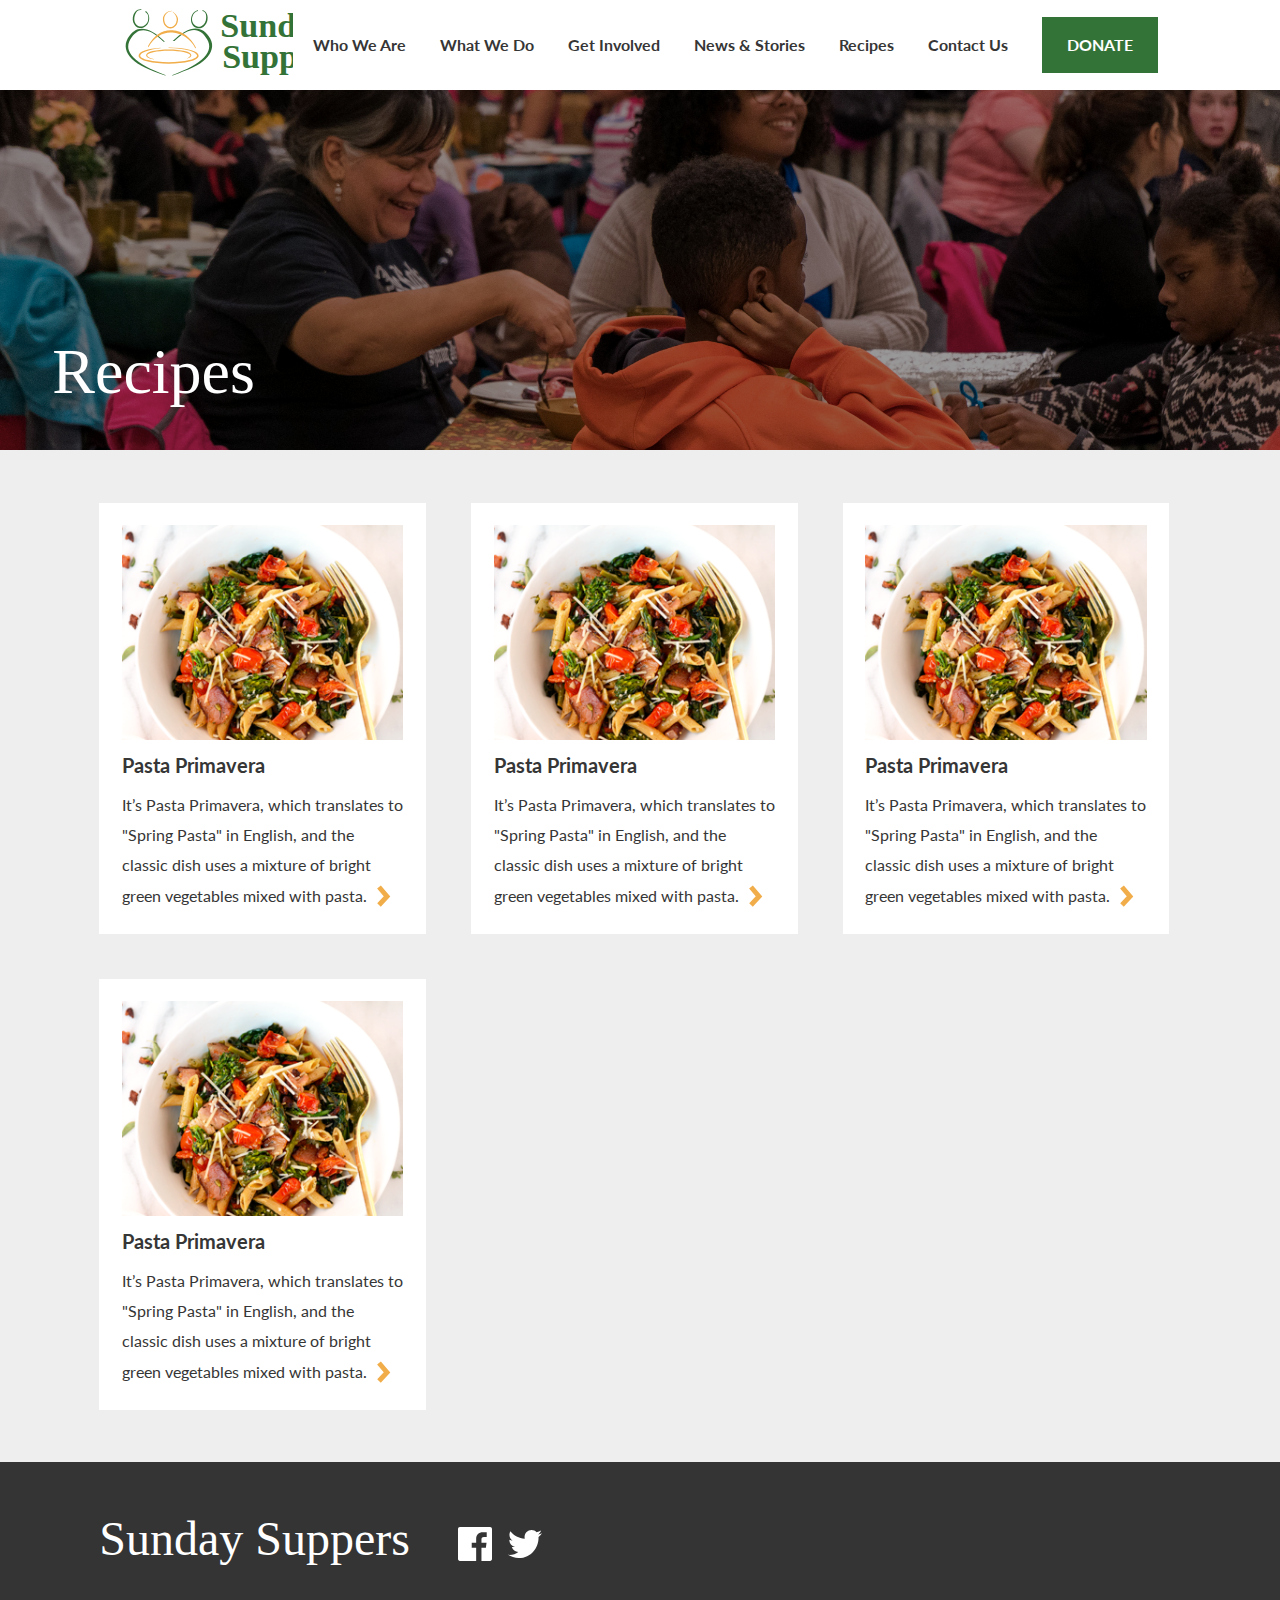
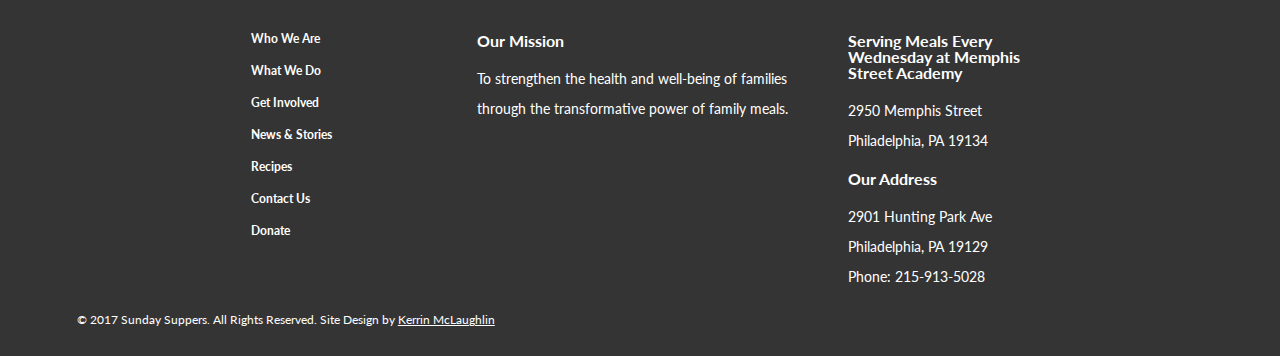
==== sunday-suppers/recipes.html @ 990748db "initial commit" ====
<!doctype html>
<html class="no-js" lang="">
    <head>
        <meta charset="utf-8">
        <meta http-equiv="x-ua-compatible" content="ie=edge">
        <title></title>
        <meta name="description" content="">
        <meta name="viewport" content="width=device-width, initial-scale=1">

        <link rel="apple-touch-icon" href="apple-touch-icon.png">
        <!-- Place favicon.ico in the root directory -->

        <link rel="stylesheet" href="css/normalize.css">
        <link rel="stylesheet" href="css/main.css">
        <link href="https://fonts.googleapis.com/css?family=Amatic+SC|Lato:400,400i,700,900" rel="stylesheet">
        <script src="js/vendor/modernizr-2.8.3.min.js"></script>
    </head>
    <body>

      <nav>
  <a href="index.html" class="logolink"><div class="logo"><img src="img/logo.svg"></div></a>        <ul>
          <li class="dropdown">
            <a href="" class="dropbtn">Who We Are</a>
            <div class="dropdown-content">
  <a href="#">Mission & Values</a>
  <a href="#">Why Sunday Suppers?</a>
  <a href="#">Where We Serve</a>
    <a href="#">Our Impact</a>
      <a href="#">Staff</a>
</div>
</li>
<li class="dropdown">
  <a href="" class="dropbtn">What We Do</a>
</li>

<li class="dropdown">
  <a href="" class="dropbtn">Get Involved</a>
  <div class="dropdown-content">
<a href="#">Volunteer</a>
<a href="#">Donate</a>
<a href="#">Become a Sunday Suppers Family</a>

</div>
</li>
<li class="dropdown">
  <a href="" class="dropbtn">News & Stories</a>
  <div class="dropdown-content">
<a href="#">News and Updates</a>
<a href="#">Family & Volunteer Stories</a>
<a href="#">Media Coverage</a>
</div>
</li>

          <li>
            <a href="">Recipes</a>
          </li>

          <li>
            <a href="">Contact Us</a>
          </li>

          <li class="donate">
            <a href="">Donate</a>
          </li>
       </ul>
      </nav>

      <div class="header-image" style="background-image: url('img/hero.JPG');">
      <div class="black-bg">  <div class="header-text">
<span> Recipes </span>
  </div>
</div>
      </div>


      <div class="container recipes">

          <div class="row justify-left">
            <div class="col-33 recipe"><img src="img/recipe.png">
              <h2>Pasta Primavera</h2> <p>It’s Pasta Primavera, which translates to "Spring Pasta" in English, and the classic dish uses a mixture of bright green vegetables mixed with pasta.</p>
            </div>
            <div class="col-33 recipe"><img src="img/recipe.png">
              <h2>Pasta Primavera</h2> <p>It’s Pasta Primavera, which translates to "Spring Pasta" in English, and the classic dish uses a mixture of bright green vegetables mixed with pasta.</p>
            </div>
            <div class="col-33 recipe"><img src="img/recipe.png">
              <h2>Pasta Primavera</h2> <p>It’s Pasta Primavera, which translates to "Spring Pasta" in English, and the classic dish uses a mixture of bright green vegetables mixed with pasta.</p>
            </div>
            <div class="col-33 recipe"><img src="img/recipe.png">
              <h2>Pasta Primavera</h2> <p>It’s Pasta Primavera, which translates to "Spring Pasta" in English, and the classic dish uses a mixture of bright green vegetables mixed with pasta.</p>
            </div>
          </div>

      </div>







      <footer>
        <div class="container">
      <div class="row">
      <div class="col-100  padding-reset flex align-items-center">
        <h1>Sunday Suppers</h1>

        <div class="social"><a href=""><img src="img/Facebook-white.svg"></a></div>
          <div class="social"><a href=""><img src="img/Twitter-white.svg"></a></div>
      </div>
      </div>

      <div class="row justify-content">
      <div class="col-20">
        <nav>
          <ul>
            <li><a href="">Who We Are</a></li>
            <li><a href="">What We Do</a></li>
            <li><a href="">Get Involved</a></li>
            <li><a href="">News & Stories</a></li>
            <li><a href="">Recipes</a></li>
            <li><a href="">Contact Us</a></li>
            <li><a href="">Donate</a></li>
          </ul>
        </nav>
      </div>
      <div class="col-33">
        <h2>Our Mission</h2>

        <p>To strengthen the health and
      well-being of families through the transformative power of family meals.</p>
      </div>
      <div class="col-20">
        <h2>Serving Meals Every Wednesday at Memphis Street Academy</h2>
        <p>2950 Memphis Street<br>
      Philadelphia, PA 19134</p>

      <h2>Our Address</h2>

      <p>2901 Hunting Park Ave<br>
      Philadelphia, PA 19129<br>
      Phone: 215-913-5028</p>
      </div>
      </div>

      <span>© 2017 Sunday Suppers. All Rights Reserved. Site Design by <a href="http://www.kerrinrose.com">Kerrin McLaughlin</a></span>
      </div>
      </footer>




        <script src="https://code.jquery.com/jquery-1.12.0.min.js"></sgript>
        <script>window.jQuery || document.write('<script src="js/vendor/jquery-1.12.0.min.js"><\/script>')</script>
        <script src="js/plugins.js"></script>
        <script src="js/main.js"></script>

        <!-- Google Analytics: change UA-XXXXX-X to be your site's ID. -->
        <script>
            (function(b,o,i,l,e,r){b.GoogleAnalyticsObject=l;b[l]||(b[l]=
            function(){(b[l].q=b[l].q||[]).push(arguments)});b[l].l=+new Date;
            e=o.createElement(i);r=o.getElementsByTagName(i)[0];
            e.src='https://www.google-analytics.com/analytics.js';
            r.parentNode.insertBefore(e,r)}(window,document,'script','ga'));
            ga('create','UA-XXXXX-X','auto');ga('send','pageview');
        </script>
    </body>
</html>
---- sunday-suppers/css/main.css ----
/*! HTML5 Boilerplate v5.3.0 | MIT License | https://html5boilerplate.com/ */

/*
 * What follows is the result of much research on cross-browser styling.
 * Credit left inline and big thanks to Nicolas Gallagher, Jonathan Neal,
 * Kroc Camen, and the H5BP dev community and team.
 */



 /* http://meyerweb.com/eric/tools/css/reset/
    v2.0 | 20110126
    License: none (public domain)
 */

 html, body, div, span, applet, object, iframe,
 h1, h2, h3, h4, h5, h6, p, blockquote, pre,
 a, abbr, acronym, address, big, cite, code,
 del, dfn, em, img, ins, kbd, q, s, samp,
 small, strike, strong, sub, sup, tt, var,
 b, u, i, center,
 dl, dt, dd, ol, ul, li,
 fieldset, form, label, legend,
 table, caption, tbody, tfoot, thead, tr, th, td,
 article, aside, canvas, details, embed,
 figure, figcaption, footer, header, hgroup,
 menu, nav, output, ruby, section, summary,
 time, mark, audio, video {
 	margin: 0;
 	padding: 0;
 	border: 0;
 	font-size: 100%;
 	font: inherit;
 	vertical-align: baseline;
 }
 /* HTML5 display-role reset for older browsers */
 article, aside, details, figcaption, figure,
 footer, header, hgroup, menu, nav, section {
 	display: block;
 }
 body {
 	line-height: 1;
 }
 ol, ul {
 	list-style: none;
 }
 blockquote, q {
 	quotes: none;
 }
 blockquote:before, blockquote:after,
 q:before, q:after {
 	content: '';
 	content: none;
 }
 table {
 	border-collapse: collapse;
 	border-spacing: 0;
 }


/* ==========================================================================
   Base styles: opinionated defaults
   ========================================================================== */

html {
    color: #222;
    font-size: 1em;
    line-height: 1.4;
}

/*
 * Remove text-shadow in selection highlight:
 * https://twitter.com/miketaylr/status/12228805301
 *
 * These selection rule sets have to be separate.
 * Customize the background color to match your design.
 */

::-moz-selection {
    background: #b3d4fc;
    text-shadow: none;
}

::selection {
    background: #b3d4fc;
    text-shadow: none;
}

/*
 * A better looking default horizontal rule
 */

hr {
    display: block;
    height: 1px;
    border: 0;
    border-top: 1px solid #ccc;
    margin: 1em 0;
    padding: 0;
}

/*
 * Remove the gap between audio, canvas, iframes,
 * images, videos and the bottom of their containers:
 * https://github.com/h5bp/html5-boilerplate/issues/440
 */

audio,
canvas,
iframe,
img,
svg,
video {
    vertical-align: middle;
}

/*
 * Remove default fieldset styles.
 */

fieldset {
    border: 0;
    margin: 0;
    padding: 0;
}

/*
 * Allow only vertical resizing of textareas.
 */

textarea {
    resize: vertical;
}

.display-none {

  display: none;
}

.display-block {

  display: block !important;
}

/* ==========================================================================
   Browser Upgrade Prompt
   ========================================================================== */

.browserupgrade {
    margin: 0.2em 0;
    background: #ccc;
    color: #000;
    padding: 0.2em 0;
}

/* ==========================================================================
   Author's custom styles
   ========================================================================== */
body, html {

  height: 100%;
  font-family: 'Lato';
  font-weight: 400;
  color: #363636;
}

nav {
  display: flex;
  justify-content: center;
  align-items: center;


  height: 80px;
  background-color: white;
  padding: 5px;
}


.mobile-overlay {

  height: 0%;
      width: 100%;
      position: fixed; /* Stay in place */
      z-index: 1; /* Sit on top */
      left: 0;
      top: 0;
      background-color: #f1ad49;
      overflow:hidden;
      transition: 0.5s;
}

.closebtn {

  position: absolute;
    top: 35px;
    right: 35px;
    font-size: 20px;
    font-weight: 700;
    color: #fff;
    text-decoration: none;
}

.closebtn:hover {

  border-bottom: 2px solid #fff;
  padding-bottom: 5px;
}

.overlay-content {

  position: relative;
  top: 100px;
  left: 40px;
}

.overlay-content li {

  list-style: none;
  margin: 20px;

}

.overlay-content li a {

  color: #fff;
  font-size: 30px;
  text-decoration: none;

}

.overlay-content li .overlaynavcontent {

  margin-top: 10px;
  margin-left: 30px;
  display: none;
}

.overlay-content li .overlaynavcontent a {
display: list-item;
font-size: 20px;
margin: 20px 0px;
transition: .5s;


}

.overlay-content li .overlaynavcontent a:hover {

  border-bottom: 0px;
  padding-bottom: 0px;
  opacity: .5;
  transition: .5s;
}


.after::after {

  content: ' +';
}
.afterafter::after {

  content: ' -' !important;

}

.overlay-content li a:hover {

  border-bottom: 2px solid #fff;
  padding-bottom: 5px;

}

.dropdown {
    position: relative;
    display: inline-block;
}

.dropdown-content {
    display: none;
    opacity: 0;
    position: absolute;
    left: -20px;
    background-color: #f9f9f9;
    min-width: 250px;
    z-index: 1;
    padding-top: 10px;
    transition: opacity 2s ease-in;

}

.dropdown-content a {
    color: #363636;
    padding: 12px 25px;
    text-decoration: none;
    display: block;
    font-weight: 400;
    border-bottom: 0px !important;
}
.dropdown:hover .dropdown-content {
    display: block;
    opacity: 1;
}




.dropdown-content a:hover {background-color: #f1f1f1}

nav .logo {


  width: 180px;
  margin: 0px 20px;
}

.nav-icon {

  display: none;
  font-size: 20px;
}

nav ul li {

  display: inline-block;
  margin-right: 30px;
}

li.donate {

background-color: #347337;
padding: 20px 25px;


}

li.donate:hover {

    background-color: #29572B;
    cursor: pointer;
}

li.donate a {

  color: #fff;
  text-transform: uppercase;
  font-weight: 700;
}

li.donate a:hover {

  border-bottom: 0px;

}

nav a {

  font-family: 'Lato';
  font-weight: 700;
  text-decoration: none;
  color: #363636;
  padding-bottom: 5px;

}

nav a:hover {
border-bottom: 2px solid #F5A623;

}

/* The hero image */
.hero-image {
    /* The image used */
    background-image: url("../img/hero.JPG");

    /* Set a specific height */
    height: 80%;

    /* Position and center the image to scale nicely on all screens */
    background-position: center;
    background-repeat: no-repeat;
    background-size: cover;
    position: relative;
}

.header-image {
    /* The image used */


    /* Set a specific height */
    height: 40%;

    /* Position and center the image to scale nicely on all screens */
    background-position: center;
    background-repeat: no-repeat;
    background-size: cover;
    position: relative;
}

.hero-text {

    position: absolute;
    top: 50%;
    left: 25%;
    transform: translate(-50%, -60%);

}

.hero-text span {

  color: white;
  background-color: #F1AD49;
  font-family: 'Amatic';
  font-size: 64px;
  padding: 0px 20px 20px 20px;
}


.hero-text button {

  border: 3px solid white;
  background-color: transparent;
  margin-top: 40px;
  color: white;
  padding: 10px 40px;
  font-weight: 700;
  font-size: 20px;
  transition: background-color .5 ease-in-out;

}

.hero-text button:hover {

  background-color: white;
  color: #F1AD49;
}


.header-text {

    position: absolute;
    top: 80%;
    left: 12%;
    transform: translate(-50%, -60%);

}


.logolink:hover {

  border-bottom: 0px;
}

.header-text span {

  color: white;

  font-family: 'Amatic';
  font-size: 64px;
  padding: 0px 20px 20px 20px;
}

.black-bg {
  width: 100%;
  height: 100%;
  background-color: rgba(0, 0, 0, 0.4);
}

.hero-message {

  position: absolute;
  bottom: 0px;
  width: 84%;
  background-color: #f1ad49;
  padding: 30px 8%;
  font-weight: 700;
}

.hero-message a {

  color: white;
  margin-left: 10px;
  text-decoration: none;
}


.container {

  padding: 30px 6%;
}

.container h1 {

  font-family: 'Amatic';
  color: #347337;
  font-size: 48px;
  margin-bottom: 10px;
}

.container h2 {

  font-weight: 700;
  padding: 15px 0px;
  font-size: 20px;
}

.container p {

  line-height: 30px;
}

.impact-1 {

  background-color: #f1ad49;
padding: 100px 100px !important;

}

.impact-1 h1 {

  color: white;
  font-family: lato;
  font-weight: 900;
  padding: 0px;
  font-size: 64px;
}

.impact-1 h2 {

  color:white;
  padding: 0px;
}

.impact-2 {

  border: 5px solid #f1ad49;
  margin: 0% 2% !important;
  padding: 2%;
  border-spacing: border-bpx
}

.impact-2 h1 {

  font-family: 'Lato';
  color: #f1ad49;
  font-size: 20px;
  font-weight: 700;
}

button {

  border: 0px;
  background-color: #347337;
  color: white;
  padding: 20px 40px;
  font-weight: 700;
  margin: 20px 0px;
}

button:after {
  position: relative;
  left: 15px;
  top: 2px;
  content: url('../img/white-carot.svg');

}

button:hover {

  background-color: #29572B;
}

.dark {

  background-color: #363636;
  padding: 80px 50px;
}

.dark h1 {

  color: #f1ad49;
  text-transform: uppercase;
  font-size: 18px;
  font-weight: 700;
  font-family: 'Lato';
}

.news-card-text {
background-color: white;
padding: 20px;
font-weight: 700;

}

.news-card-text:after {

  content: url('../img/orange-carot.svg');
  position: relative;
  left: 10px;
  top: 5px;
  width: 10px;
}

.want-to-help {

  border: 5px solid #f1ad49;
  font-size: 24px;
  font-weight: 900;
  text-align: center;
  padding: 40px 0px !important;
  margin: 50px 0px;
}

.want-to-help a {

  color: #f1ad49;
  transition: color .2s ease-in;
}

.want-to-help a:hover {

  color: #CD9542;
}

.newsletter {
  background-color: #f1ad49;
  margin-left: 2%;
  padding: 2%;
}

.newsletter h1 {

  font-family: 'Lato';
  color: white;
  font-size: 20px;
  font-weight: 900;
  padding-bottom: 10px;
}


form label {

  font-weight: 900;
  font-size: 18px;
  margin: 0px 0px;

}

form div {

  margin-top: 10px;
}

form input[type=text] {

width: 300px;
padding: 10px 20px;
    margin: 8px 0;
    border: 0px;

}

form input[type=submit] {

  border: 0px;
  background-color: #347337;
  color: #fff;
  padding: 15px 60px;
  font-weight: 700;
}

form input[type=submit]:hover {

    background-color: #29572B;
}

footer {

  background-color: #343434;
  color: #fff;
  font-size: 12px;
}

footer .container h1 {

  color: #fff;
  margin-right: 40px;
}

footer .social {

  width: 34px;
  margin: 0px 8px;
}

footer nav {

  background-color: transparent;
  display: inherit;
}

footer .container h2 {

  font-size: 16px;
}
footer .container {

  0px 6%;
}


footer p { font-size: 14px;}
footer nav ul li {

  display: inherit;
  padding: 10px 0px;
}

footer nav a {


  color: #fff;
}

footer span {

  font-size: 12px;
}

footer a {

  color: #fff;
}


.recipes {


  background-color: #eee;
}

.recipe {

  background-color: white;
  margin: 2%;
    padding: 2%;
box-sizing: border-box;
}



.recipe p:after {

  content: url('../img/orange-carot.svg');
  position: relative;
  left: 10px;
  top: 5px;
  width: 10px;
}


.article h1 {

  font-family: 'Lato';
  font-weight: 700;
  font-size: 28px;
  color: #4a4a4a;
}



/* ================
  MEDIA QUERIES
  ================== */

@media (max-width: 1369px) {

  nav {

    padding: 5px 0%;
  }
}

@media (max-width: 1150px) {



   .donate {
     position: absolute;
     top: 90px;
     right: 5px;
     z-index: 1;
   }
}

@media (max-width: 935px) {

  nav a, .donate {display: none;}
  nav .logolink {display: block;}
  nav .nav-icon {display: block;}
  nav {
    justify-content: space-between;
  }

.hero-text {


left: 0%;
transform: translate(5%, -60%);
}

}


/* ================
  GRID
  ================== */

img {

  width: 100%;
}

.flex {
display: flex;

}


.padding-reset {

  padding: 0px !important;
}

.justify-left {
justify-content: left !important;

}
  .row {

    display: flex;
    justify-content: center;
    flex-wrap: wrap;

  }

  .justify-content {

    justify-content: center;
  }

  .align-items-center {

    align-items: center;
  }

.col-10 {

  width: 6%;
margin: 2%;
}

.col-20 {

  width: 16%;
  margin: 2%;

}

.col-33 {

  width: 29%;
  margin: 2%;

}

.col-40 {

  width: 36%;
margin: 2%;

}
.col-50 {

  width: 46%;
margin: 2%;
}

.col-60 {

  width: 56%;
  margin: 2%;

}

.col-66 {

  width: 62%;
margin: 2%;

}

.col-70 {

  width: 66%;
  margin: 2%;

}

.col-80 {

  width: 76%;
margin: 2%;

}

.col-90 {

  width: 86%;
  margin: 2%;

}

.col-100 {

  width: 96%;
margin: 2%;

}








/* ==========================================================================
   Helper classes
   ========================================================================== */

/*
 * Hide visually and from screen readers
 */

.hidden {
    display: none !important;
}

/*
 * Hide only visually, but have it available for screen readers:
 * http://snook.ca/archives/html_and_css/hiding-content-for-accessibility
 */

.visuallyhidden {
    border: 0;
    clip: rect(0 0 0 0);
    height: 1px;
    margin: -1px;
    overflow: hidden;
    padding: 0;
    position: absolute;
    width: 1px;
}

/*
 * Extends the .visuallyhidden class to allow the element
 * to be focusable when navigated to via the keyboard:
 * https://www.drupal.org/node/897638
 */

.visuallyhidden.focusable:active,
.visuallyhidden.focusable:focus {
    clip: auto;
    height: auto;
    margin: 0;
    overflow: visible;
    position: static;
    width: auto;
}

/*
 * Hide visually and from screen readers, but maintain layout
 */

.invisible {
    visibility: hidden;
}

/*
 * Clearfix: contain floats
 *
 * For modern browsers
 * 1. The space content is one way to avoid an Opera bug when the
 *    `contenteditable` attribute is included anywhere else in the document.
 *    Otherwise it causes space to appear at the top and bottom of elements
 *    that receive the `clearfix` class.
 * 2. The use of `table` rather than `block` is only necessary if using
 *    `:before` to contain the top-margins of child elements.
 */

.clearfix:before,
.clearfix:after {
    content: " "; /* 1 */
    display: table; /* 2 */
}

.clearfix:after {
    clear: both;
}

/* ==========================================================================
   EXAMPLE Media Queries for Responsive Design.
   These examples override the primary ('mobile first') styles.
   Modify as content requires.
   ========================================================================== */

@media only screen and (min-width: 35em) {
    /* Style adjustments for viewports that meet the condition */
}

@media print,
       (-webkit-min-device-pixel-ratio: 1.25),
       (min-resolution: 1.25dppx),
       (min-resolution: 120dpi) {
    /* Style adjustments for high resolution devices */
}

/* ==========================================================================
   Print styles.
   Inlined to avoid the additional HTTP request:
   http://www.phpied.com/delay-loading-your-print-css/
   ========================================================================== */

@media print {
    *,
    *:before,
    *:after,
    *:first-letter,
    *:first-line {
        background: transparent !important;
        color: #000 !important; /* Black prints faster:
                                   http://www.sanbeiji.com/archives/953 */
        box-shadow: none !important;
        text-shadow: none !important;
    }

    a,
    a:visited {
        text-decoration: underline;
    }

    a[href]:after {
        content: " (" attr(href) ")";
    }

    abbr[title]:after {
        content: " (" attr(title) ")";
    }

    /*
     * Don't show links that are fragment identifiers,
     * or use the `javascript:` pseudo protocol
     */

    a[href^="#"]:after,
    a[href^="javascript:"]:after {
        content: "";
    }

    pre,
    blockquote {
        border: 1px solid #999;
        page-break-inside: avoid;
    }

    /*
     * Printing Tables:
     * http://css-discuss.incutio.com/wiki/Printing_Tables
     */

    thead {
        display: table-header-group;
    }

    tr,
    img {
        page-break-inside: avoid;
    }

    img {
        max-width: 100% !important;
    }

    p,
    h2,
    h3 {
        orphans: 3;
        widows: 3;
    }

    h2,
    h3 {
        page-break-after: avoid;
    }
}
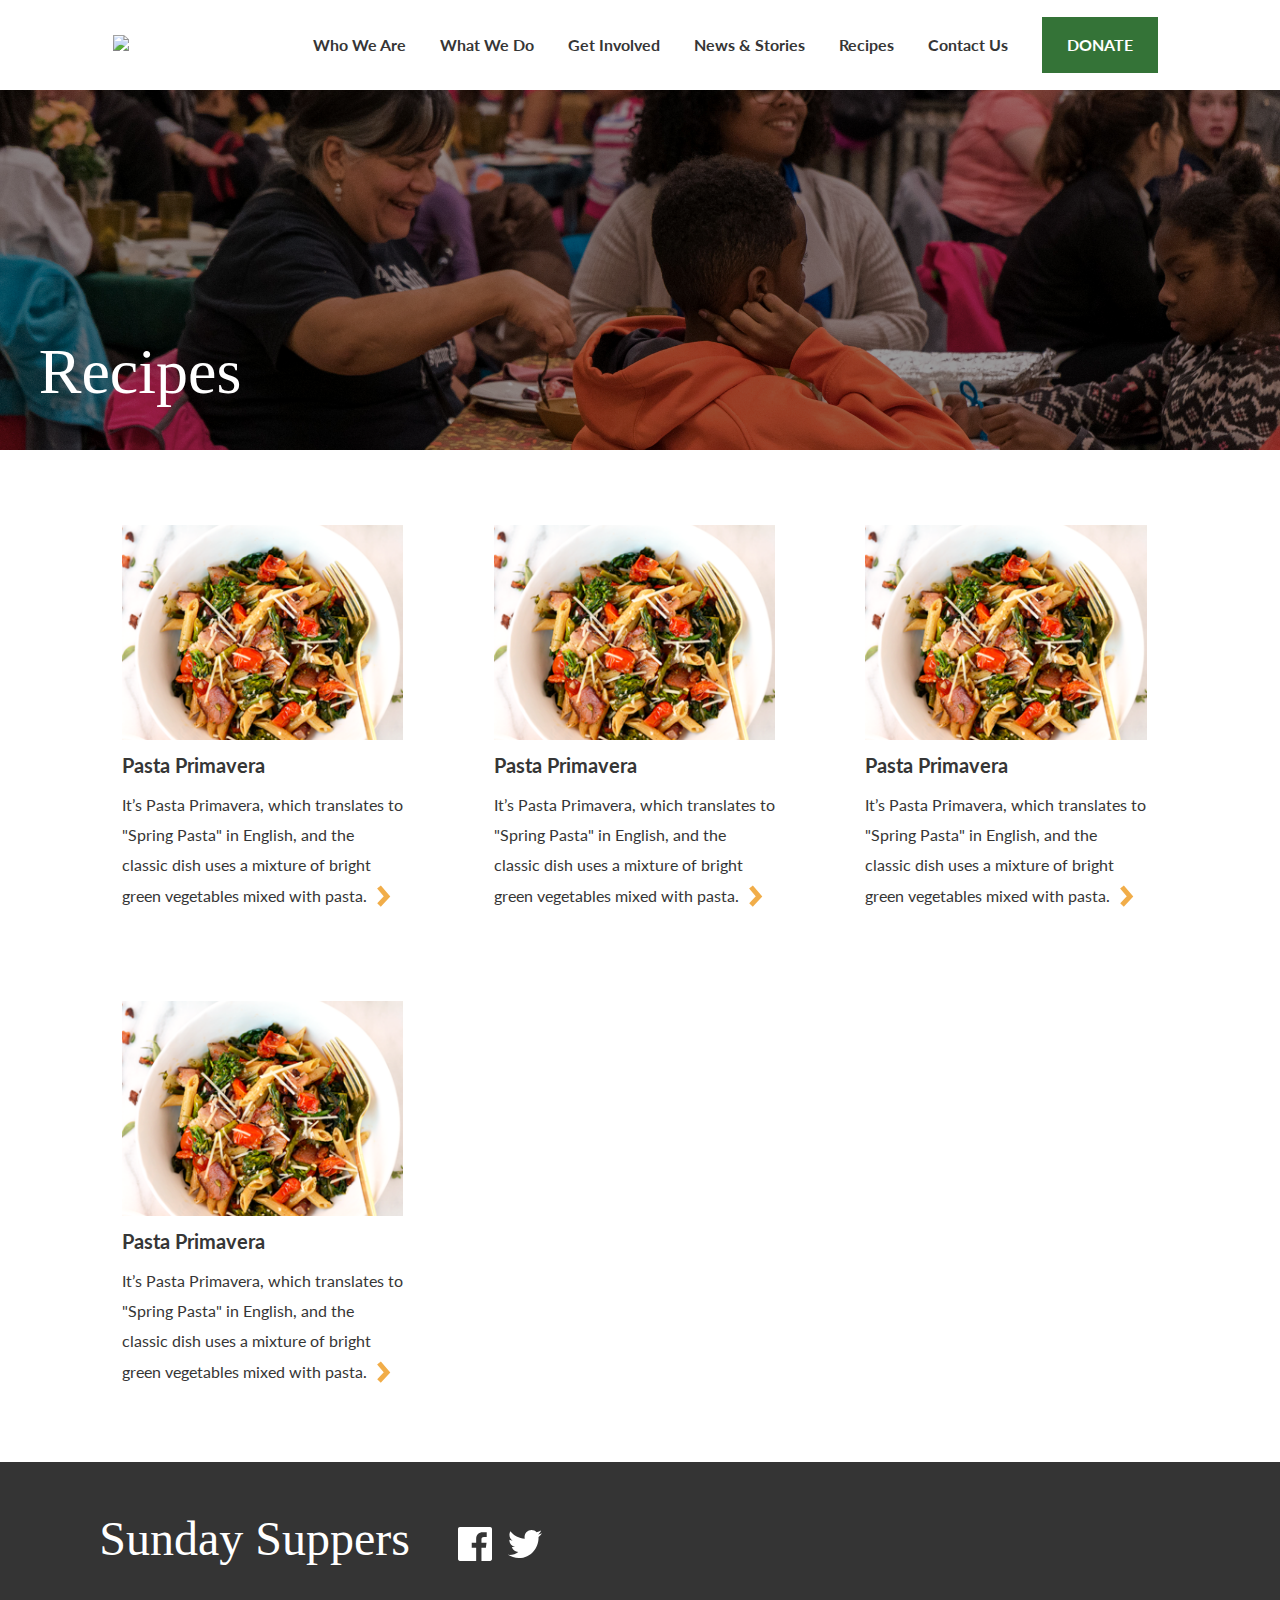
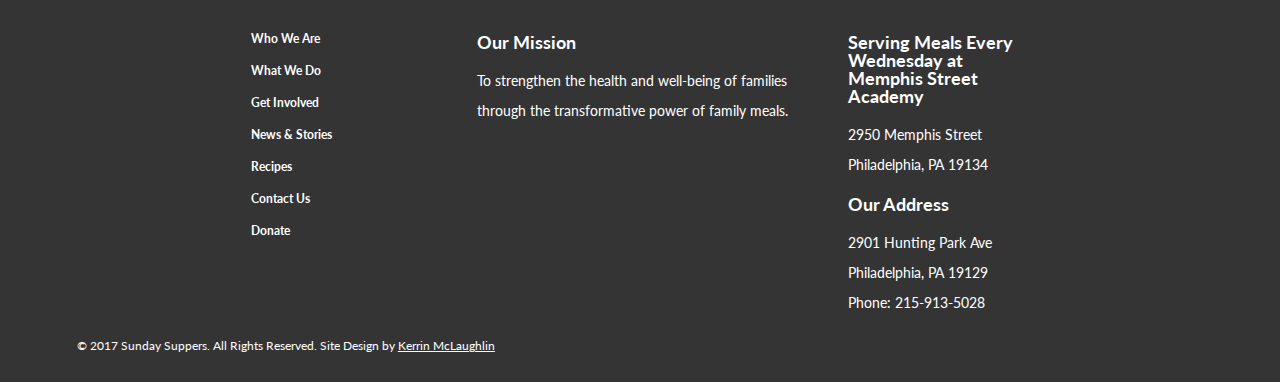
==== commit 37a01653: "adding theme updates for prosperity" ====
--- a/sunday-suppers/recipes.html
+++ b/sunday-suppers/recipes.html
@@ -73,7 +73,7 @@
       </div>
 
 
-      <div class="container recipes">
+      <div class="container cards">
 
           <div class="row justify-left">
             <div class="col-33 recipe"><img src="img/recipe.png">
--- a/sunday-suppers/css/main.css
+++ b/sunday-suppers/css/main.css
@@ -439,7 +439,7 @@
 
     position: absolute;
     top: 80%;
-    left: 12%;
+    left: 140px;
     transform: translate(-50%, -60%);
 
 }
@@ -511,7 +511,7 @@
 .impact-1 {
 
   background-color: #f1ad49;
-padding: 100px 100px !important;
+padding: 5% 5% !important;
 
 }
 
@@ -652,7 +652,7 @@
 
 form input[type=text] {
 
-width: 300px;
+width: 90%;
 padding: 10px 20px;
     margin: 8px 0;
     border: 0px;
@@ -700,7 +700,7 @@
 
 footer .container h2 {
 
-  font-size: 16px;
+  font-size: 18px;
 }
 footer .container {
 
@@ -765,6 +765,127 @@
   font-size: 28px;
   color: #4a4a4a;
 }
+
+
+
+
+
+/* ================
+  GRID
+  ================== */
+
+img {
+
+  width: 100%;
+}
+
+.flex {
+display: flex;
+
+}
+
+
+.padding-reset {
+
+  padding: 0px !important;
+}
+
+.justify-left {
+justify-content: left !important;
+
+}
+  .row {
+
+    display: flex;
+    justify-content: center;
+    flex-wrap: wrap;
+
+  }
+
+  .justify-content {
+
+    justify-content: center;
+  }
+
+  .align-items-center {
+
+    align-items: center;
+  }
+
+.col-10 {
+
+  width: 6%;
+margin: 2%;
+}
+
+.col-20 {
+
+  width: 16%;
+  margin: 2%;
+
+}
+
+.col-33 {
+
+  width: 29%;
+  margin: 2%;
+
+}
+
+.col-40 {
+
+  width: 36%;
+margin: 2%;
+
+}
+.col-50 {
+
+  width: 46%;
+margin: 2%;
+}
+
+.col-60 {
+
+  width: 56%;
+  margin: 2%;
+
+}
+
+.col-66 {
+
+  width: 62%;
+margin: 2%;
+
+}
+
+.col-70 {
+
+  width: 66%;
+  margin: 2%;
+
+}
+
+.col-80 {
+
+  width: 76%;
+margin: 2%;
+
+}
+
+.col-90 {
+
+  width: 86%;
+  margin: 2%;
+
+}
+
+.col-100 {
+
+  width: 96%;
+margin: 2%;
+
+}
+
 
 
 
@@ -790,17 +911,31 @@
      right: 5px;
      z-index: 1;
    }
-}
+
+   .newsletter-image {
+
+     display: none;
+   }
+
+   .newsletter {
+     width: 50%;
+   }
+
+}
+
+
 
 @media (max-width: 935px) {
 
-  nav a, .donate {display: none;}
+  .top a, .donate {display: none;}
   nav .logolink {display: block;}
   nav .nav-icon {display: block;}
   nav {
     justify-content: space-between;
   }
 
+
+
 .hero-text {
 
 
@@ -808,129 +943,64 @@
 transform: translate(5%, -60%);
 }
 
-}
-
-
-/* ================
-  GRID
-  ================== */
-
-img {
-
-  width: 100%;
-}
-
-.flex {
-display: flex;
-
-}
-
-
-.padding-reset {
-
-  padding: 0px !important;
-}
-
-.justify-left {
-justify-content: left !important;
-
-}
-  .row {
-
-    display: flex;
-    justify-content: center;
-    flex-wrap: wrap;
+
+
+}
+
+@media (max-width: 800px) {
+
+  .col-10, .col-20, .col-33, .col-40, .col-50, .col-60, .col-66, .col-70, .col-80, .col-90, .col-100 {
+
+    width: 100%;
 
   }
 
-  .justify-content {
-
-    justify-content: center;
-  }
-
-  .align-items-center {
-
-    align-items: center;
-  }
-
-.col-10 {
-
-  width: 6%;
-margin: 2%;
-}
-
-.col-20 {
-
-  width: 16%;
-  margin: 2%;
-
-}
-
-.col-33 {
-
-  width: 29%;
-  margin: 2%;
-
-}
-
-.col-40 {
-
-  width: 36%;
-margin: 2%;
-
-}
-.col-50 {
-
-  width: 46%;
-margin: 2%;
-}
-
-.col-60 {
-
-  width: 56%;
-  margin: 2%;
-
-}
-
-.col-66 {
-
-  width: 62%;
-margin: 2%;
-
-}
-
-.col-70 {
-
-  width: 66%;
-  margin: 2%;
-
-}
-
-.col-80 {
-
-  width: 76%;
-margin: 2%;
-
-}
-
-.col-90 {
-
-  width: 86%;
-  margin: 2%;
-
-}
-
-.col-100 {
-
-  width: 96%;
-margin: 2%;
-
-}
-
-
-
-
-
+.dark > div {
+
+  margin-top: 30px;
+}
+
+.newsletter h1 {
+
+  text-align: center;
+}
+
+.impact-2 {
+
+  margin-top: 30px !important;
+}
+
+.why {
+
+  margin-top: 50px !important;
+}
+
+footer nav {
+
+  text-align: center;
+}
+
+footer nav ul {
+
+  display: inline-block;
+}
+
+footer nav ul li a {
+
+  margin-top: 10px;
+}
+
+
+footer div {
+
+  text-align: center;
+}
+footer p {
+
+
+  margin-bottom: 50px;
+}
+}
 
 
 
